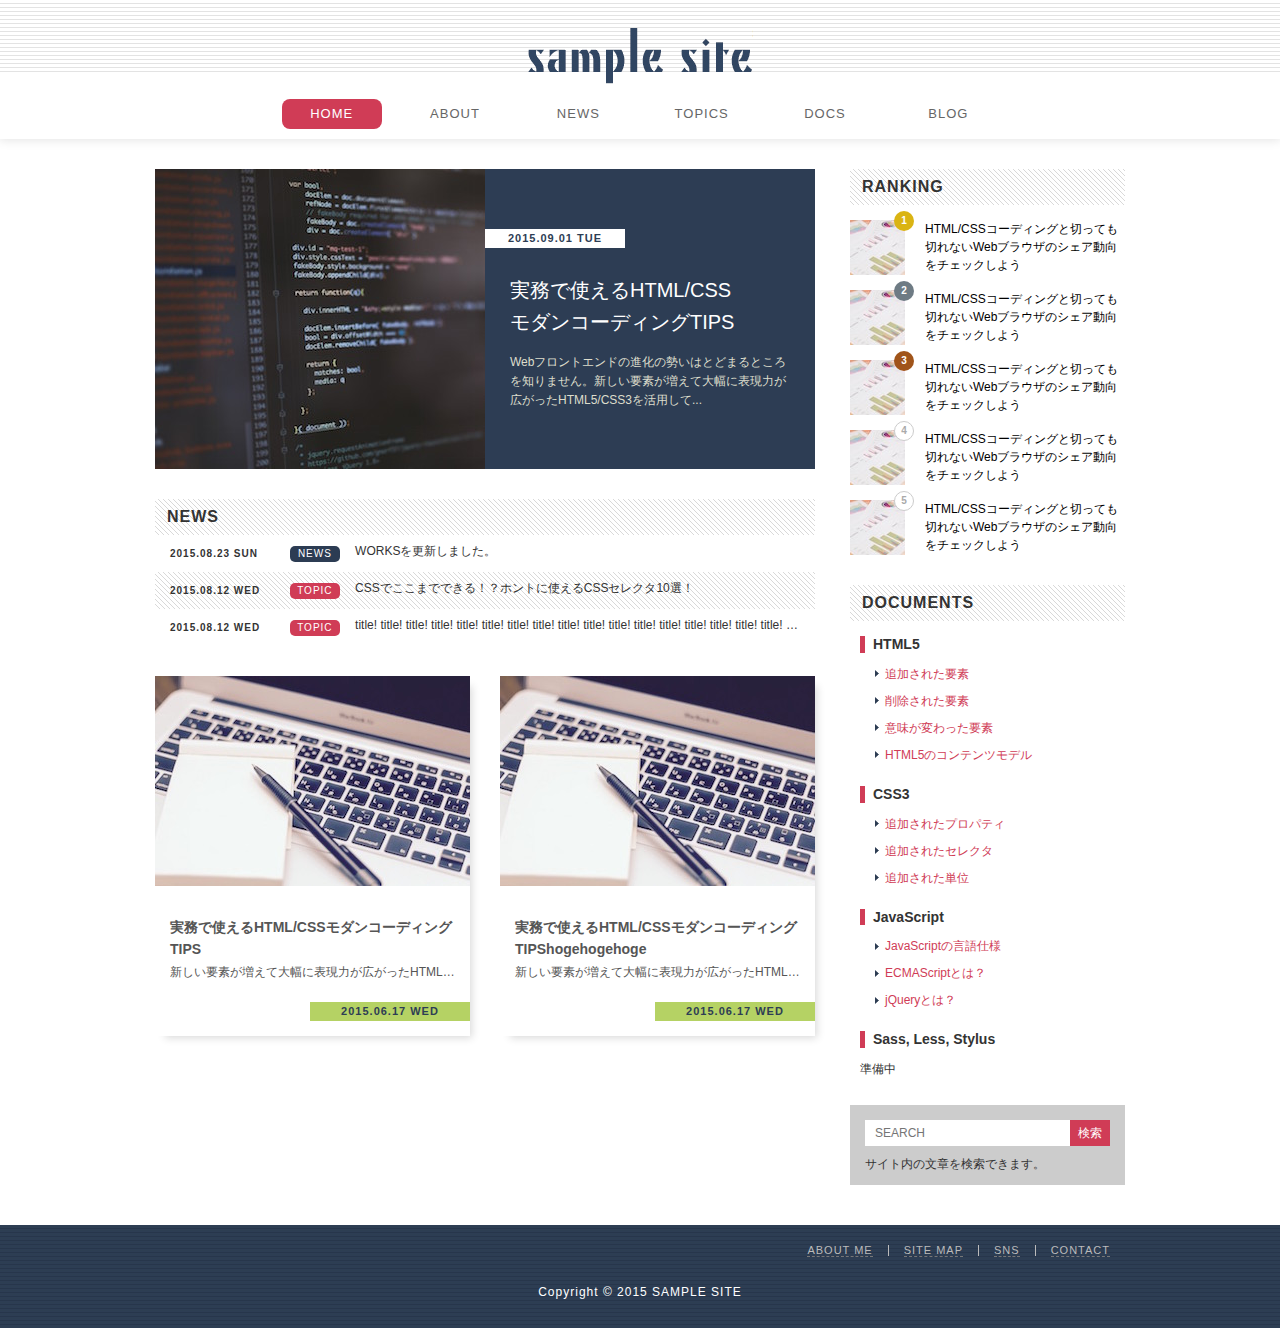
==== modern-coding/site1/index.html @ 6fe212eb "Add site1 and site3" ====
<!DOCTYPE html>
<html lang="jp">
  <head>
    <meta charset="UTF-8">
    <title>スタンダードレイアウト</title>
    <link rel="stylesheet" href="css/reset.css">
    <link rel="stylesheet" href="css/style.css">
  </head>
  <body>
    <header class="header">
        <h1 class="logo">
          <a href="/">SAMPLE SITE</a>
        </h1>
        <nav class="global-nav">
          <ul>
            <li class="nav-item active"><a href="#">HOME</a></li>
            <li class="nav-item"><a href="#">ABOUT</a></li>
            <li class="nav-item"><a href="#">NEWS</a></li>
            <li class="nav-item"><a href="#">TOPICS</a></li>
            <li class="nav-item"><a href="#">DOCS</a></li>
            <li class="nav-item"><a href="#">BLOG</a></li>
          </ul>
        </nav>
    </header>
    <div class="wrapper clearfix">
      <main class="main">
          <h2 class="hidden">HOT TOPIC</h2>
          <a href="#" class="hot-topic clearfix">
            <img class="image" src="./images/hot-topic.jpg" alt="コーディング画面">
            <div class="content">
              <h3 class="title">実務で使えるHTML/CSS<br>モダンコーディングTIPS</h3>
              <p class="desc">Webフロントエンドの進化の勢いはとどまるところを知りません。新しい要素が増えて大幅に表現力が広がったHTML5/CSS3を活用して...</p>
              <time class="date" datetime="2015-09-01">2015.09.01 TUE</time>
            </div>
          </a>
          <h2 class="heading">NEWS</h2>
          <ul class="scroll-list">
            <li class="scroll-item">
              <a href="#">
                <time class="date" datetime="2015-08-23">2015.08.23 SUN</time>
                <span class="category news">NEWS</span>
                <span class="title">WORKSを更新しました。</span>
              </a>
            </li>
            <li class="scroll-item">
                <a href="#">
                  <time class="date" datetime="2015-08-12">2015.08.12 WED</time>
                  <span class="category">TOPIC</span>
                  <span class="title">CSSでここまでできる！？ホントに使えるCSSセレクタ10選！</span>
                </a>
              </li>
              <li class="scroll-item">
                  <a href="#">
                    <time class="date" datetime="2015-08-12">2015.08.12 WED</time>
                    <span class="category">TOPIC</span>
                    <span class="title">title! title! title! title! title! title! title! title! title! title! title! title! title! title! title! title! title! title! title! title! title! title! title! title! title! title! title! title! title! title! title! title! </span>
                  </a>
                </li>
          </ul>
          <h2 class="hidden">ARTICLES</h2>
          <div class="clearfix">
            <a href="#" class="article-box">
              <h3 class="title">実務で使えるHTML/CSSモダンコーディングTIPS</h3>
              <p class="desc">新しい要素が増えて大幅に表現力が広がったHTML5/CSS3を活用し、モダンなコーディングにチャレンジしましょう！</p>
              <time class="date" datetime="2015-06-17">2015.06.17 WED</time>
              <img class="image" src="./images/article.jpg" alt="コーディング画面">
            </a>
            <a href="#" class="article-box">
                <h3 class="title">実務で使えるHTML/CSSモダンコーディングTIPShogehogehoge</h3>
                <p class="desc">新しい要素が増えて大幅に表現力が広がったHTML5/CSS3を活用し、モダンなコーディングにチャレンジしましょう！</p>
                <time class="date" datetime="2015-06-17">2015.06.17 WED</time>
                <img class="image" src="./images/article.jpg" alt="コーディング画面">
              </a>
          </div>
      </main>
      <div class="sidemenu">
        <h2 class="heading">RANKING</h2>
        <ol class="ranking">
          <li class="ranking-item clearfix">
            <a href="#">
              <img class="image" src="./images/ranking.jpg" alt="グラフの画像">
              <span class="order"></span>
              <p class="text">HTML/CSSコーディングと切っても切れないWebブラウザのシェア動向をチェックしよう</p>
            </a>
          </li>
          <li class="ranking-item">
            <a href="#">
              <img class="image" src="./images/ranking.jpg" alt="グラフの画像">
              <span class="order"></span>
              <p class="text">HTML/CSSコーディングと切っても切れないWebブラウザのシェア動向をチェックしよう</p>
            </a>
          </li>
          <li class="ranking-item">
            <a href="#">
              <img class="image" src="./images/ranking.jpg" alt="グラフの画像">
              <span class="order"></span>
              <p class="text">HTML/CSSコーディングと切っても切れないWebブラウザのシェア動向をチェックしよう</p>
            </a>
          </li>
          <li class="ranking-item">
            <a href="#">
              <img class="image" src="./images/ranking.jpg" alt="グラフの画像">
              <span class="order"></span>
              <p class="text">HTML/CSSコーディングと切っても切れないWebブラウザのシェア動向をチェックしよう</p>
            </a>
          </li>
          <li class="ranking-item">
            <a href="#">
              <img class="image" src="./images/ranking.jpg" alt="グラフの画像">
              <span class="order"></span>
              <p class="text">HTML/CSSコーディングと切っても切れないWebブラウザのシェア動向をチェックしよう</p>
            </a>
          </li>
        </ol>
        <h2 class="heading">DOCUMENTS</h2>
        <ul class="documents">
          <li>
            <h3 class="title">HTML5</h3>
            <ul>
              <li><a href="#">追加された要素</a></li>
              <li><a href="#">削除された要素</a></li>
              <li><a href="#">意味が変わった要素</a></li>
              <li><a href="#">HTML5のコンテンツモデル</a></li>
            </ul>
          </li>
          <li>
            <h3 class="title">CSS3</h3>
            <ul>
              <li><a href="#">追加されたプロパティ</a></li>
              <li><a href="#">追加されたセレクタ</a></li>
              <li><a href="#">追加された単位</a></li>
            </ul>
          </li>
          <li>
            <h3 class="title">JavaScript</h3>
            <ul>
              <li><a href="#">JavaScriptの言語仕様</a></li>
              <li><a href="#">ECMAScriptとは？</a></li>
              <li><a href="#">jQueryとは？</a></li>
            </ul>
          </li>
          <li>
            <h3 class="title">Sass, Less, Stylus</h3>
            <p>準備中</p>
          </li>
        </ul>
        <h2 class="hidden">SEARCH</h2>
        <form class="search-box">
          <input class="search-input" type="text" name="search" placeholder="SEARCH">
          <input class="search-button" type="submit" value="検索">
          <p class="text">サイト内の文章を検索できます。</p>
        </form>
      </div>
    </div>
    <footer class="footer">
      <ul class="horizontal-list">
        <li class="horizontal-item"><a href="#">ABOUT ME</a></li>
        <li class="horizontal-item"><a href="#">SITE MAP</a></li>
        <li class="horizontal-item"><a href="#">SNS</a></li>
        <li class="horizontal-item"><a href="#">CONTACT</a></li>
      </ul>
      <p class="copyright">Copyright © 2015 SAMPLE SITE</p>

    </footer>
  </body>
</html>
---- modern-coding/site1/css/style.css ----
/* ページ全体で共通のCSS */
@charset "UTF-8";

html {
  font-size: 62.5%;
}

body {
  color: #333;
  font-size: 1.2rem;
  font-family: 'Hiragino Kaku Gothic ProN', Meiryo, sans-serif;
}

*, *::before, *::after {
  box-sizing: border-box;
}

a:link, a:visited, a:hover, a:active {
  color: #d03c56;
  text-decoration: none;
}

/* 子要素が浮くのを防ぐ */
.clearfix::after {
  content: "";
  display: block;
  clear: both;
}

/* header */
.header {
  width: 100%;
  padding: 28px 0 10px;
  background: url('../images/bg-header.gif') repeat-x;
  box-shadow: 0 0 10px 1px #e3e3e3;
}

.logo {
  width: 225px;
  height: 56px;
  margin: 0 auto;
  background: url('../images/logo.png') no-repeat;
  overflow: hidden;
  text-indent: 100%;
  white-space: nowrap;
}

.logo a {
  display: block;
  width: 100%;
  height:100%;
}

.global-nav {
  margin-top: 15px;
  text-align: center;
}

.global-nav .nav-item {
  display: inline-block;
  margin: 0 10px;
}

.global-nav .nav-item a {
  display: inline-block;
  width: 100px;
  height: 30px;
  line-height: 30px;
  text-align: center;
  border-radius: 8px;
  color: #666;
  font-size: 1.3rem;
  letter-spacing: 1px;
  transition: 0.3s;
}

.global-nav .nav-item.active a,
.global-nav .nav-item a:hover{
  background-color: #d03c56;
  color: #fff;
}

/* main */
.wrapper {
  width: 970px;
  margin: 30px auto 40px;
}

.main {
  display: block; /* main要素に対応していないブラウザ等への対策 */
  float: left;
  width: 660px;
}

.hidden {
  display: none;
}

.hot-topic {
  display: block;
  height: 300px;
  margin-bottom:30px;
  box-shadow: o 6px 4px -4px rgba(0, 0, 0, 0.15);
  transition: opacity 0.15s;
}

.hot-topic:hover {
  opacity: 0.85;
}

.hot-topic .image {
  float: left;
  width: 50%;
  height: 100%;
}

.hot-topic .content {
  position: relative;
  float: left;
  width: 50%;
  height: 100%;
  padding: 105px 25px 0;
  background-color: #2d3d54;
  line-height: 1.6;
}

.hot-topic .title {
  margin-bottom: 15px;
  color: #fff;
  font-weight: normal;
  font-size: 2.0rem;
}

.hot-topic .desc {
  color: #ddc;
}

.hot-topic .date {
  position: absolute;
  top: 60px;
  left: 0;
  width: 140px;
  padding: 4px;
  background-color: #fff;
  color: #2d3d54;
  text-align: center;
  letter-spacing: 1px;
  font-weight: bold;
  font-size: 1.1rem;
  line-height: 1;
}

/* NEWS */
.heading {
  padding: 10px 12px;
  background: url('../images/bg-slash.gif');
  letter-spacing: 1px;
  font-size: 1.6rem;
}

.scroll-list {
  max-height: 220px;
  overflow-y: auto;
  margin-bottom: 30px;
  list-style-type: none;
}

.scroll-list .scroll-item a {
  display: block;
  padding: 10px 15px;
  color: #333;
  font-size: 0;
  transition: background-color 0.1s;
}

.scroll-list .scroll-item:nth-of-type(even) a {
  background: url('../images/bg-slash.gif');
}

.scroll-list .scroll-item a:hover {
  background-color: #fafaf8;
}

.scroll-list .date {
  display: inline-block;
  width: 19%;
  letter-spacing: 1px;
  font-size: 1.0rem;
  font-weight: bold;
}

.scroll-list .category {
  display: inline-block;
  width: 8%;
  border-radius: 5px;
  background-color: #d03c56;
  color: #fff;
  text-align: center;
  letter-spacing: 1px;
  font-size: 1.0rem;
  line-height: 16px;
}

.scroll-list .category.news {
  background-color: #2c3c53;
}

.scroll-list .title {
  display: inline-block;
  width: 73%;
  padding-left: 15px;
  overflow: hidden;
  text-overflow: ellipsis;
  white-space: nowrap;
  font-size: 1.2rem;
}

/* articles */
.article-box {
  position: relative;
  display: block;
  width: 315px;
  height: 360px;
  margin-bottom: 30px;
  padding: 210px 15px 0;
  box-shadow: 6px 6px 8px -4px rgba(0, 0, 0, 0.15);
  transition: opacity 0.15s;
}

.article-box:hover {
  opacity:0.8;
}

.article-box:nth-of-type(odd) {
  float: left;
}

.article-box:nth-of-type(even) {
  float: right;
}

.article-box .title {
  margin-top: 30px;
  color: #555;
  font-size: 1.4rem;
  line-height: 1.6;
}

.article-box .desc {
  margin-top: 5px;
  color: #555;
  overflow: hidden;
  text-overflow: ellipsis;
  white-space: nowrap;
}

.article-box .date {
  position: absolute;
  right: 0;
  bottom: 15px;
  display: block;
  width: 160px;
  padding: 4px;
  background-color: #b5d264;
  color: #2d3d54;
  text-align: center;
  letter-spacing: 1px;
  font-weight: bold;
  font-size: 1.1rem;
}

.article-box .image {
  position: absolute;
  top: 0;
  left: 0;
  width: 100%;
}

/* sidemenu */
.sidemenu {
  float: right;
  width: 275px;
}

.ranking {
  margin-bottom: 30px;
  list-style-type: none;
  counter-reset: ranking;
}

.ranking .ranking-item {
  position: relative;
  margin-top: 15px;
}

.ranking .ranking-item a {
  display: block;
  font-size: 0;
  transition: opacity o.15s;
}

.ranking .ranking-item a:hover {
  opacity: 0.8;
}

.ranking .image {
  width: 55px;
  height: 55px;
  margin-right: 20px;
}

.ranking .text {
  display: inline-block;
  width: 200px;
  color: #000;
  vertical-align: top;
  font-size: 1.2rem;
  line-height:1.5;
}

.ranking .order {
  position: absolute;
  left: 44px;
  top: -9px;
  display: inline-block;
  width: 20px;
  height: 20px;
  /* margin: 0 10px; */
  border: 1px solid #ccc;
  background-color: #fff;
  color: #aaa;
  /* vertical-align: 20px; */
  text-align: center;
  font-weight: bold;
  line-height: 18px;
  border-radius: 50%;
  /* ベンダープレフィックス */
  /* -webkit-transform: rotate(45deg);
  -ms-transform: rotate(45deg);
  transform: rotate(45deg); */
}

.ranking .order::before {
  content: counter(ranking);
  counter-increment: ranking;
  display: inline-block;
  font-size: 1.0rem;
  /* ベンダープレフィックス */
  /* -webkit-transform: rotate(-45deg);
  -ms-transform: rotate(-45deg);
  transform: rotate(-45deg); */
}

.ranking .ranking-item:nth-of-type(1) .order,
.ranking .ranking-item:nth-of-type(2) .order,
.ranking .ranking-item:nth-of-type(3) .order {
  border: none;
  color: #fff;
  font-weight: nomal;
  line-height: 20px;
}

.ranking .ranking-item:nth-of-type(1) .order {
  background-color: #dab413;
}

.ranking .ranking-item:nth-of-type(2) .order {
  background-color: #6e7b84;
}

.ranking .ranking-item:nth-of-type(3) .order {
  background-color: #a0541a;
}

.documents {
  margin: 10px 10px 30px;
}

.documents, .documents ul {
  list-style-type: none;
}

.documents > li .title {
  margin: 15px 0;
  padding-left: 8px;
  border-left: 5px solid #d03c56;
  font-size: 1.4rem;
  line-height: 1.2;
}

.documents > li + li {
  margin-top: 25px;
}

.documents > li ul {
  margin: 15px;
}

.documents > li ul > li {
  margin-bottom: 15px;
  padding-left: 10px;
  background: url('../images/arrow.gif') no-repeat left center;
}

.documents a:hover {
  text-decoration: underline;
}

/* 検索フォーム */
.search-box {
  padding: 15px;
  background-color: #ccc;
  font-size: 0;
}

.search-box > * {
  font-size:1.2rem;
}

.search-box .search-input {
  width: 205px;
  height: 26px;
  padding: 0 10px;
  border:none;
}

.search-box .search-button {
  width: 40px;
  height: 26px;
  border:none;
  background-color: #d03c56;
  color: #fff;
  cursor: pointer;
}

.search-box .text{
  margin-top: 12px;
}

/* footer */
.footer {
  width: 100%; 
  padding: 20px 0 30px;
  background: #2d3d54 url('../images/bg-footer.gif');
  color: #fff;
}

.horizontal-list {
  width: 970px;
  margin: 0 auto;
  text-align: right;
  font-size: 0;
}

.horizontal-list .horizontal-item {
  /* inline-blockで横並び */
  display: inline-block;
  padding: 0 15px;
  letter-spacing: 1px;
}

/* 2番目のitemから適用 */
.horizontal-list .horizontal-item + .horizontal-item {
  border-left: 1px solid #bbb;
}

.horizontal-list .horizontal-item a {
  border-bottom: 1px dashed #777;
  color: #bbb;
  font-size: 1.1rem;
  transition: color 0.15s;
}

.horizontal-list .horizontal-item a:hover {
  color: #ddd;
}

.copyright {
  margin-top: 30px;
  text-align: center;
  letter-spacing: 1px;
}
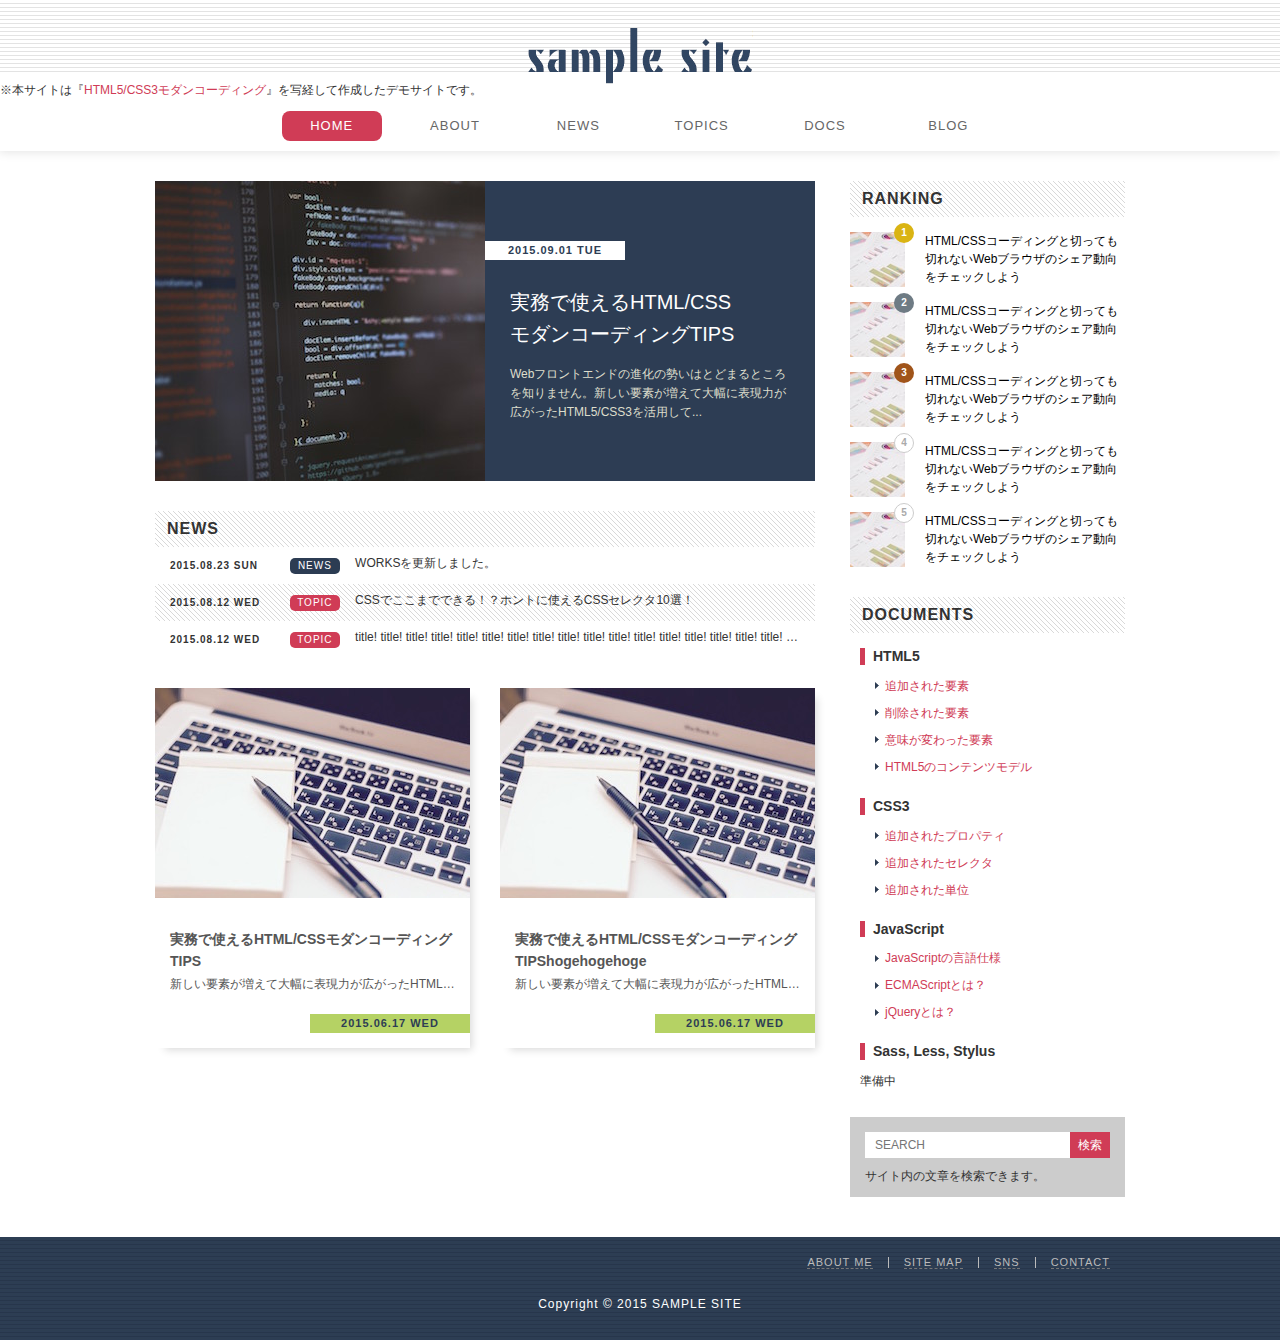
==== commit 2e067bdc: "Update index.html" ====
--- a/modern-coding/site1/index.html
+++ b/modern-coding/site1/index.html
@@ -9,8 +9,9 @@
   <body>
     <header class="header">
         <h1 class="logo">
-          <a href="/">SAMPLE SITE</a>
+          <a href="#">SAMPLE SITE</a>
         </h1>
+        <p>※本サイトは『<a href="https://www.shoeisha.co.jp/book/detail/9784798141572">HTML5/CSS3モダンコーディング</a>』を写経して作成したデモサイトです。</p>
         <nav class="global-nav">
           <ul>
             <li class="nav-item active"><a href="#">HOME</a></li>
